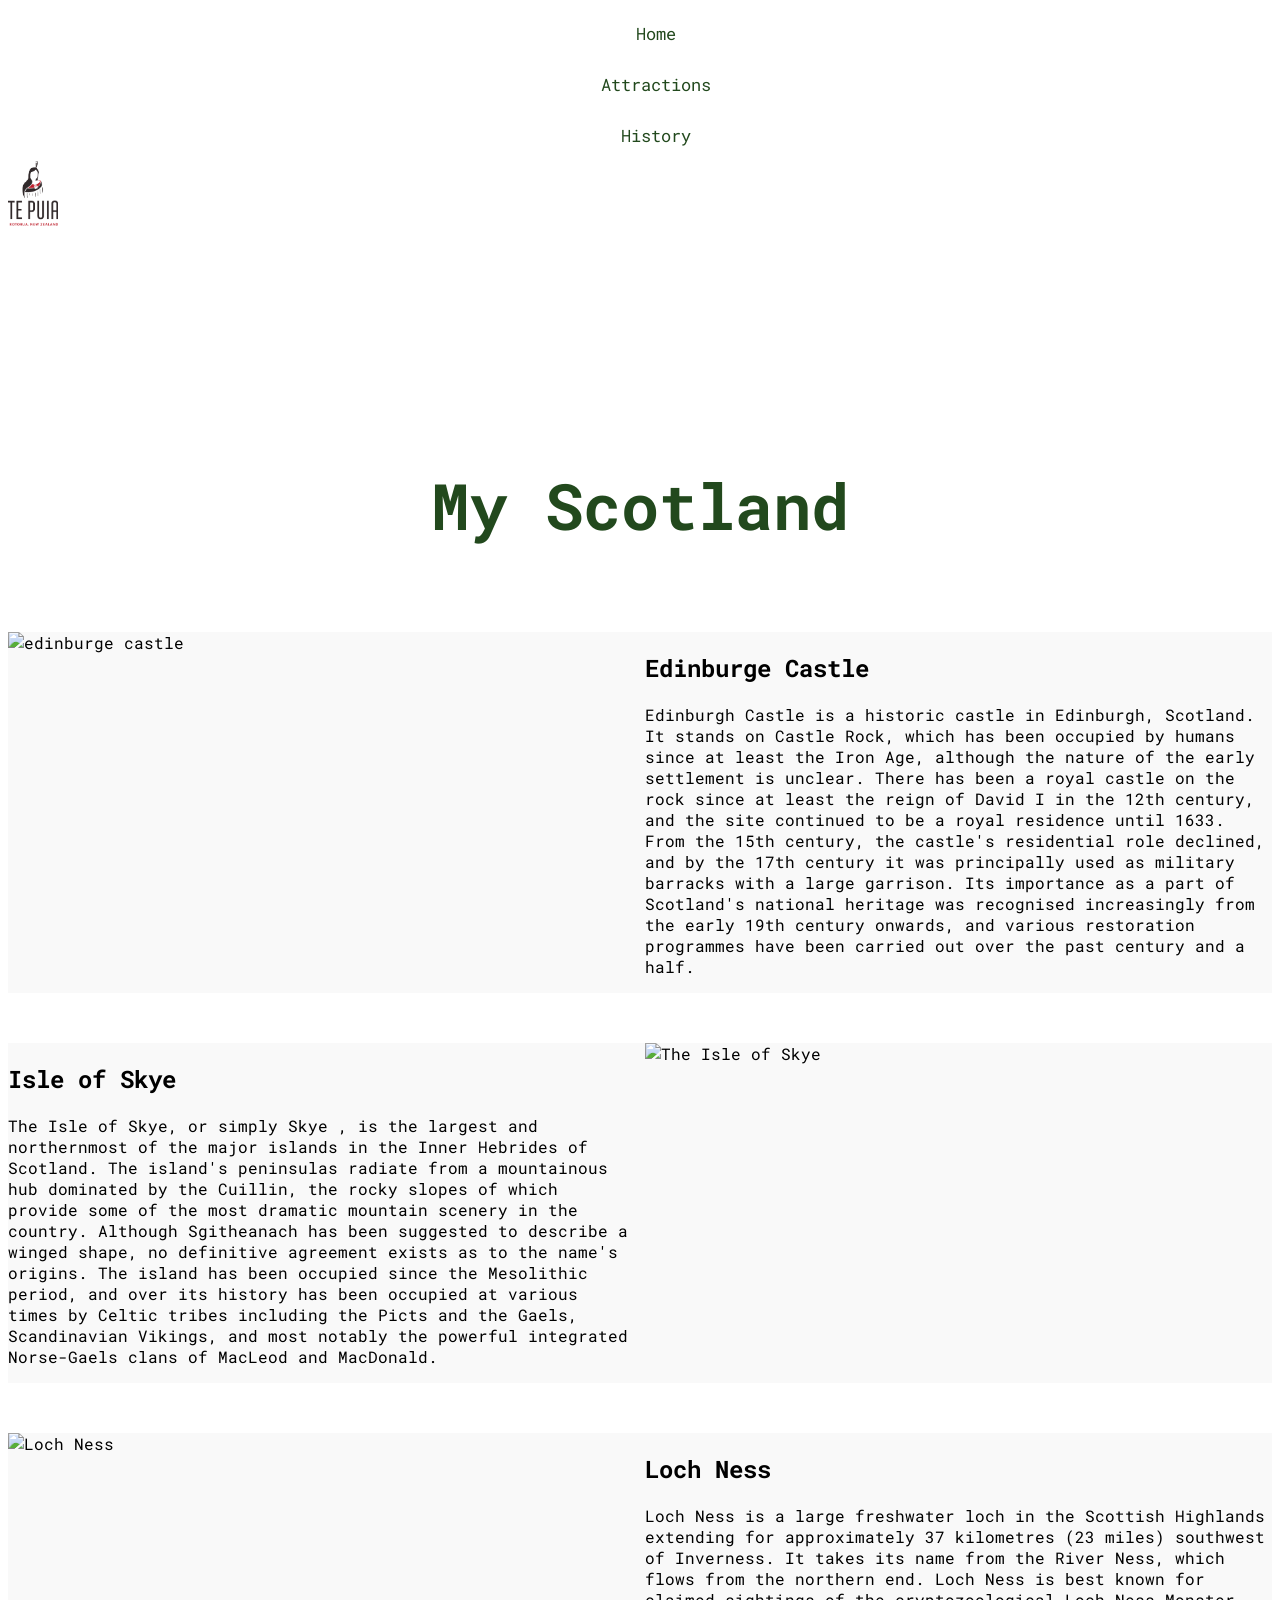
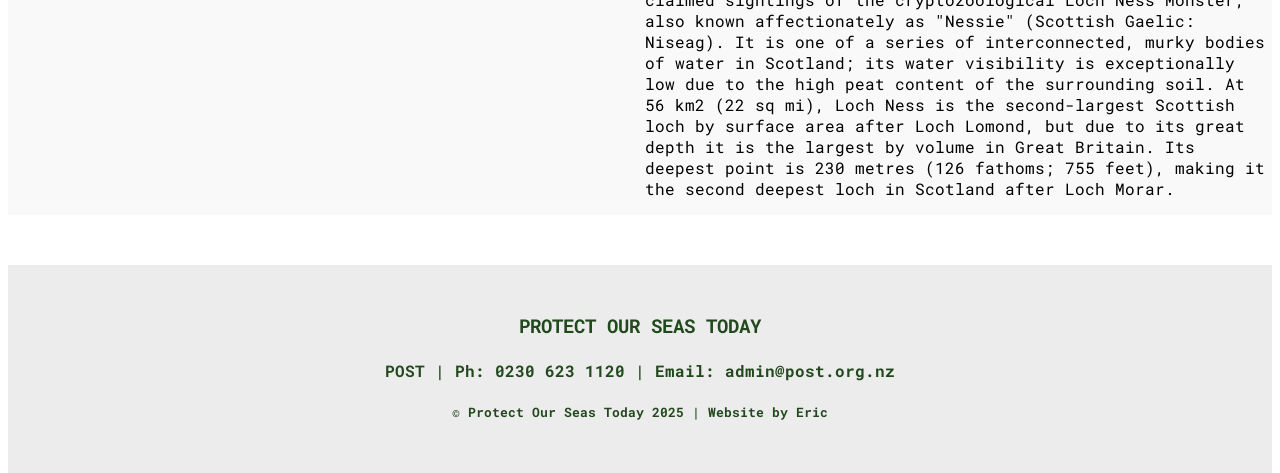
==== attractions.html @ 0da3afb6 "added full layout for attractions without infomation, added top bar and footer for both history and " ====
<!DOCTYPE html>
<html lang="en">
<head>
    <meta charset="UTF-8">
    <meta name="viewport" content="width=device-width, initial-scale=1.0">
    <link rel="stylesheet" href="css/style.css">
    <title>History</title>
</head>
<body>
    <header>
    <nav>
        <a href="index.html">Home</a>
        <a href="attractions.html">Attractions</a>
        <a href="history.html">History</a>
        <img class="icon" src="images/logo.png" alt="te puia logo" width="50px">
    </nav>
    </header>
    <section class="hero-image-subpages">
        <h1 class="hero-text-subpages">
            My Scotland
        </h1>
    </section>
    <!-- Two column layout start -->
    <section class="two-column">
        <div class="image">
            <img src="./MyScotlandResources/images/edinburgh-castle-959083_1280.jpg" alt="edinburge castle">
        </div>
        <div class="info">
            <h1>Edinburge Castle</h1>
            <p>Edinburgh Castle is a historic castle in Edinburgh, Scotland. It stands on Castle Rock, which has been occupied by humans since at least the Iron Age, although the nature of the early settlement is unclear. There has been a royal castle on the rock since at least the reign of David I in the 12th century, and the site continued to be a royal residence until 1633. From the 15th century, the castle's residential role declined, and by the 17th century it was principally used as military barracks with a large garrison. Its importance as a part of Scotland's national heritage was recognised increasingly from the early 19th century onwards, and various restoration programmes have been carried out over the past century and a half.</p>
        </div>
    </section>
    <!-- Two column layout end -->
    <!-- Two column layout start -->
    <section class="two-column">
        <div class="image">
            <h1>Isle of Skye</h1>
            <p>The Isle of Skye, or simply Skye , is the largest and northernmost of the major islands in the Inner Hebrides of Scotland. The island's peninsulas radiate from a mountainous hub dominated by the Cuillin, the rocky slopes of which provide some of the most dramatic mountain scenery in the country. Although Sgitheanach has been suggested to describe a winged shape, no definitive agreement exists as to the name's origins. The island has been occupied since the Mesolithic period, and over its history has been occupied at various times by Celtic tribes including the Picts and the Gaels, Scandinavian Vikings, and most notably the powerful integrated Norse-Gaels clans of MacLeod and MacDonald. </p>
        </div>
        <div class="info">
            <img src="./MyScotlandResources/images/skye-540130_1280.jpg" alt="The Isle of Skye">
        </div>
    </section>
    <!-- Two column layout end -->
    <!-- Two column layout start -->
    <section class="two-column">
        <div class="image">
            <img src="./MyScotlandResources/images/scottish-castle-967972_1280.jpg" alt="Loch Ness">
        </div>
        <div class="info">
            <h1>Loch Ness</h1>
            <p>Loch Ness is a large freshwater loch in the Scottish Highlands extending for approximately 37 kilometres (23 miles) southwest of Inverness. It takes its name from the River Ness, which flows from the northern end. Loch Ness is best known for claimed sightings of the cryptozoological Loch Ness Monster, also known affectionately as "Nessie" (Scottish Gaelic: Niseag). It is one of a series of interconnected, murky bodies of water in Scotland; its water visibility is exceptionally low due to the high peat content of the surrounding soil. At 56 km2 (22 sq mi), Loch Ness is the second-largest Scottish loch by surface area after Loch Lomond, but due to its great depth it is the largest by volume in Great Britain. Its deepest point is 230 metres (126 fathoms; 755 feet), making it the second deepest loch in Scotland after Loch Morar. </p>
        </div>
    </section>
    <!-- Two column layout end -->
    <footer>
        <h3>PROTECT OUR SEAS TODAY</h3>
        <h4>POST | Ph: 0230 623 1120 | Email: admin@post.org.nz</h4>
        <h5>© Protect Our Seas Today 2025 | Website by Eric</h5>
    </footer>
</body>
</html>
---- css/style.css ----
@import url(https://fonts.googleapis.com/css?family=Roboto+Mono);

* {
 font-family: 'Roboto Mono';
}

nav {
  background-color: #ffff;
  overflow: hidden;
}

nav a {
  float: left;
  color: #22491D;
  text-align: center;
  padding: 14px 16px;
  text-decoration: none;
  font-size: 17px;
  width: 100%;
}

nav a:hover {
  background-color: #ECECEC;
  color: black;
}

nav a.active {
  background-color: #04AA6D;
  color: white;
}

body, html {
    height: 100%;
}

.hero-image {
  padding: 80px;
  margin-left: 600px;
  margin-right: 100px;
  margin-top: 200px;
  margin-bottom: auto;
  background-repeat: no-repeat;
  background-size: 100%;
  position: relative;
  text-shadow: 2px 2px 2px #22491D;
}

.hero-text {
  text-align: left;
  position: absolute;
  top: 20%;
  left: 20%;
  transform: translate(-70%, -70%);
  color: black;
  font-size: xxx-large;
}

.two-column {
    display: grid;
    grid-template-columns: 1fr 1fr;
    gap: 10px;
    width: 100%;
    margin: auto;
    margin-top: 50px;
    margin-bottom: 50px;
    background-color: #F9F9F9;
}

.two-column-selector {
    display: grid;
    grid-template-columns: 1fr 1fr;
    gap: 10px;
    width: 80%;
    margin: auto;
    margin-top: 50px;
    margin-bottom: 50px;
}

.card {
    background-color: #22491D;
    border-radius: 5px;
}

.card-text {
    text-align: center;
    color: whitesmoke;
}

.card:hover{
  
}

#half-bar {
  text-align: center;
  color: #22491D;
  background-color: #F9F9F9;
  padding: 50px;
  font-size: x-large;
}

footer {
    color: #22491D;
    background-color: #ECECEC;
    padding-top: 30px;
    padding-bottom: 30px;
    margin-top: 50px;
    text-align: center;
}

.hero-image-subpages {
    background-image: url("./MyScotlandResources/images/scotland-1987599_1280.jpg");
    height: 352px;
    background-position: center;
    background-repeat: no-repeat;
    background-size: cover;
    position: relative;
}

.hero-text-subpages {
    color: #22491D;
    position: absolute;
    top: 180px;
    width: 100%;
    text-align: center;
    font-size: 4rem;
}
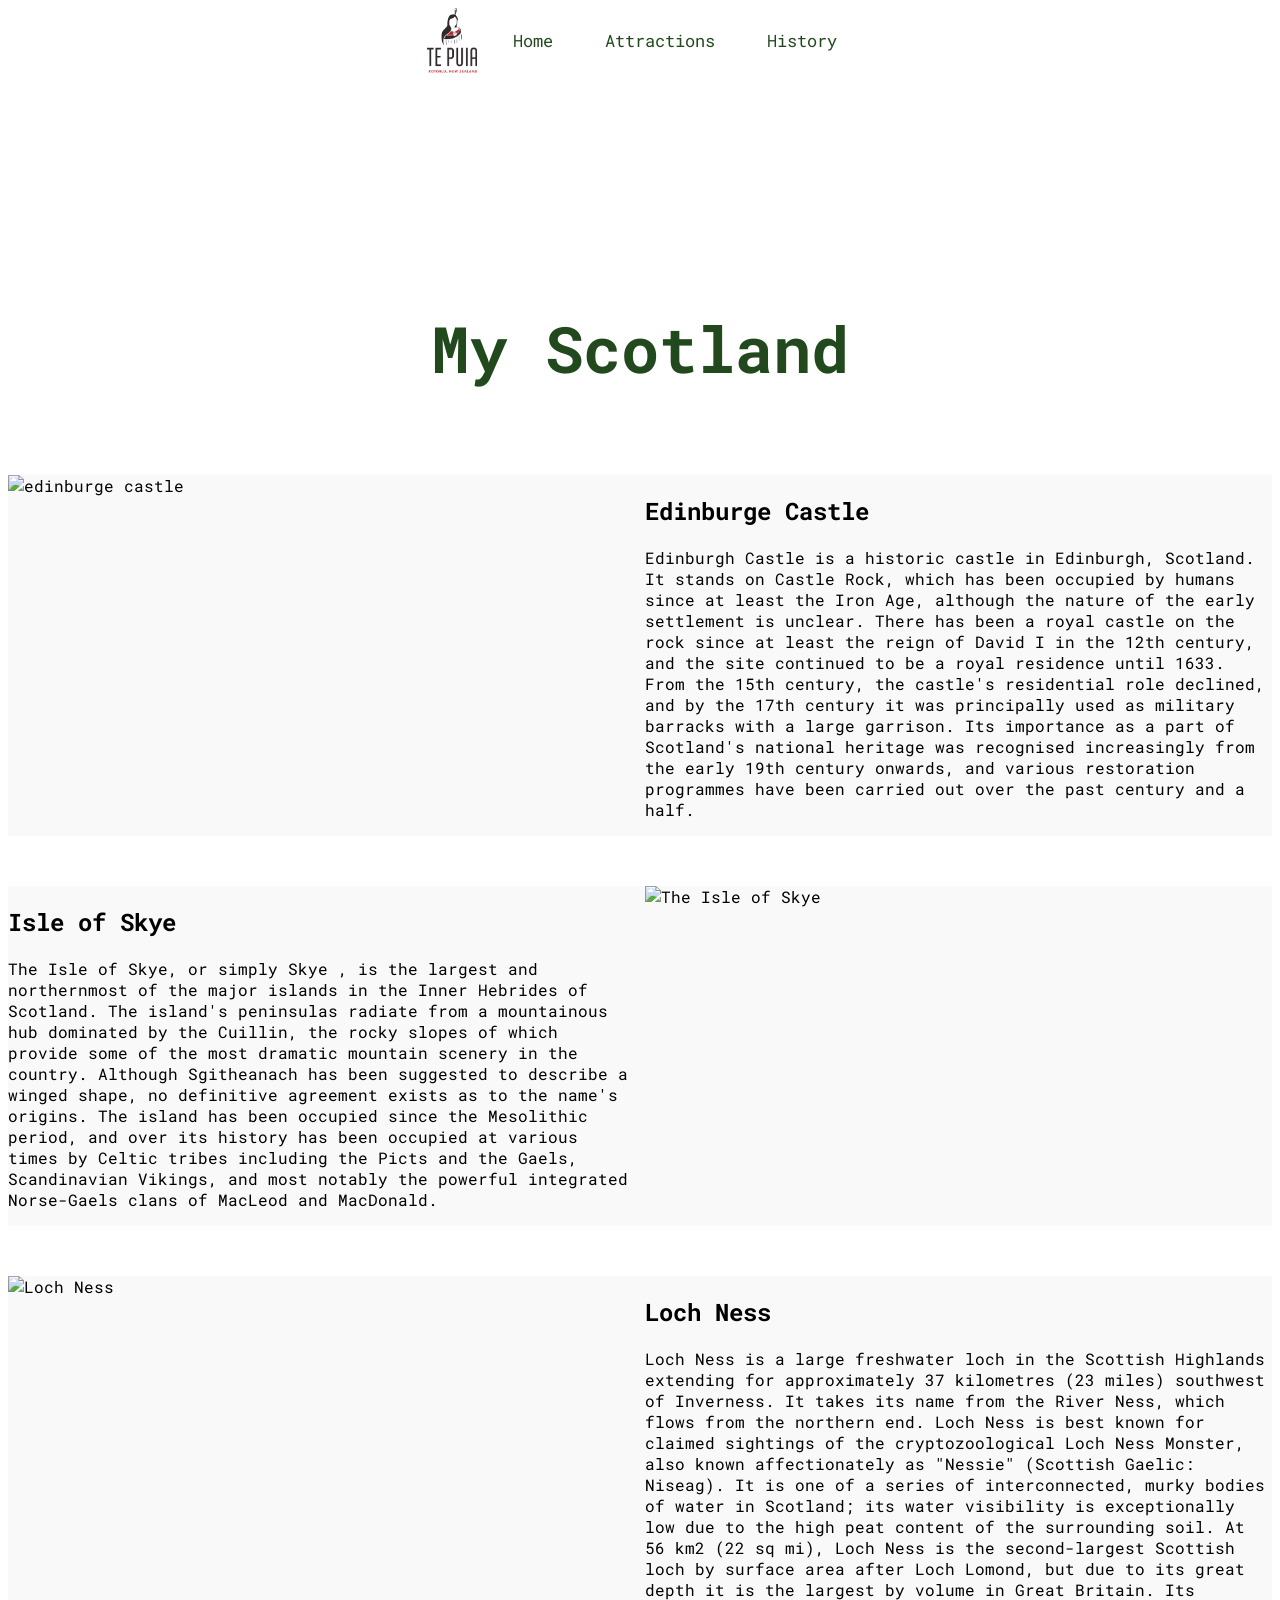
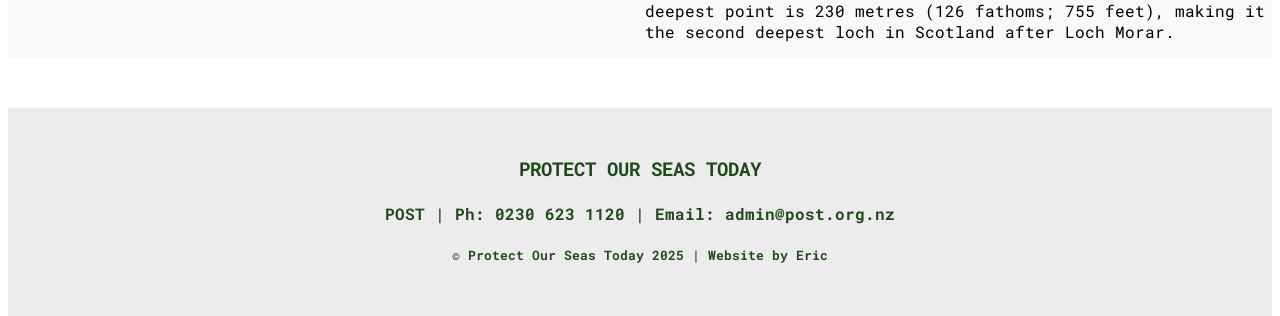
==== commit 524c098f: "fixed navigation bar, made the green part of the cards equal and did some minor tweaks to hero secti" ====
--- a/attractions.html
+++ b/attractions.html
@@ -4,15 +4,15 @@
     <meta charset="UTF-8">
     <meta name="viewport" content="width=device-width, initial-scale=1.0">
     <link rel="stylesheet" href="css/style.css">
-    <title>History</title>
+    <title>Attractions</title>
 </head>
 <body>
     <header>
     <nav>
+        <img class="icon" src="images/logo.png" alt="te puia logo" width="50px">
         <a href="index.html">Home</a>
         <a href="attractions.html">Attractions</a>
         <a href="history.html">History</a>
-        <img class="icon" src="images/logo.png" alt="te puia logo" width="50px">
     </nav>
     </header>
     <section class="hero-image-subpages">
--- a/css/style.css
+++ b/css/style.css
@@ -7,16 +7,19 @@
 nav {
   background-color: #ffff;
   overflow: hidden;
+  display: flex;
+  justify-content: center;
+  align-items: center;
+  gap: 20px;
 }
 
 nav a {
   float: left;
   color: #22491D;
   text-align: center;
-  padding: 14px 16px;
+  padding: 20px 16px;
   text-decoration: none;
   font-size: 17px;
-  width: 100%;
 }
 
 nav a:hover {
@@ -35,7 +38,7 @@
 
 .hero-image {
   padding: 80px;
-  margin-left: 600px;
+  margin-left: 700px;
   margin-right: 100px;
   margin-top: 200px;
   margin-bottom: auto;
@@ -79,11 +82,20 @@
 .card {
     background-color: #22491D;
     border-radius: 5px;
+    display: flex;
+    flex-direction: column;
 }
 
 .card-text {
     text-align: center;
     color: whitesmoke;
+    margin-top: 9px;
+}
+
+.card img {
+    width: 100%;
+    height: 1300px;
+    object-fit: cover;
 }
 
 .card:hover{
@@ -96,6 +108,7 @@
   background-color: #F9F9F9;
   padding: 50px;
   font-size: x-large;
+  width: 100%;
 }
 
 footer {
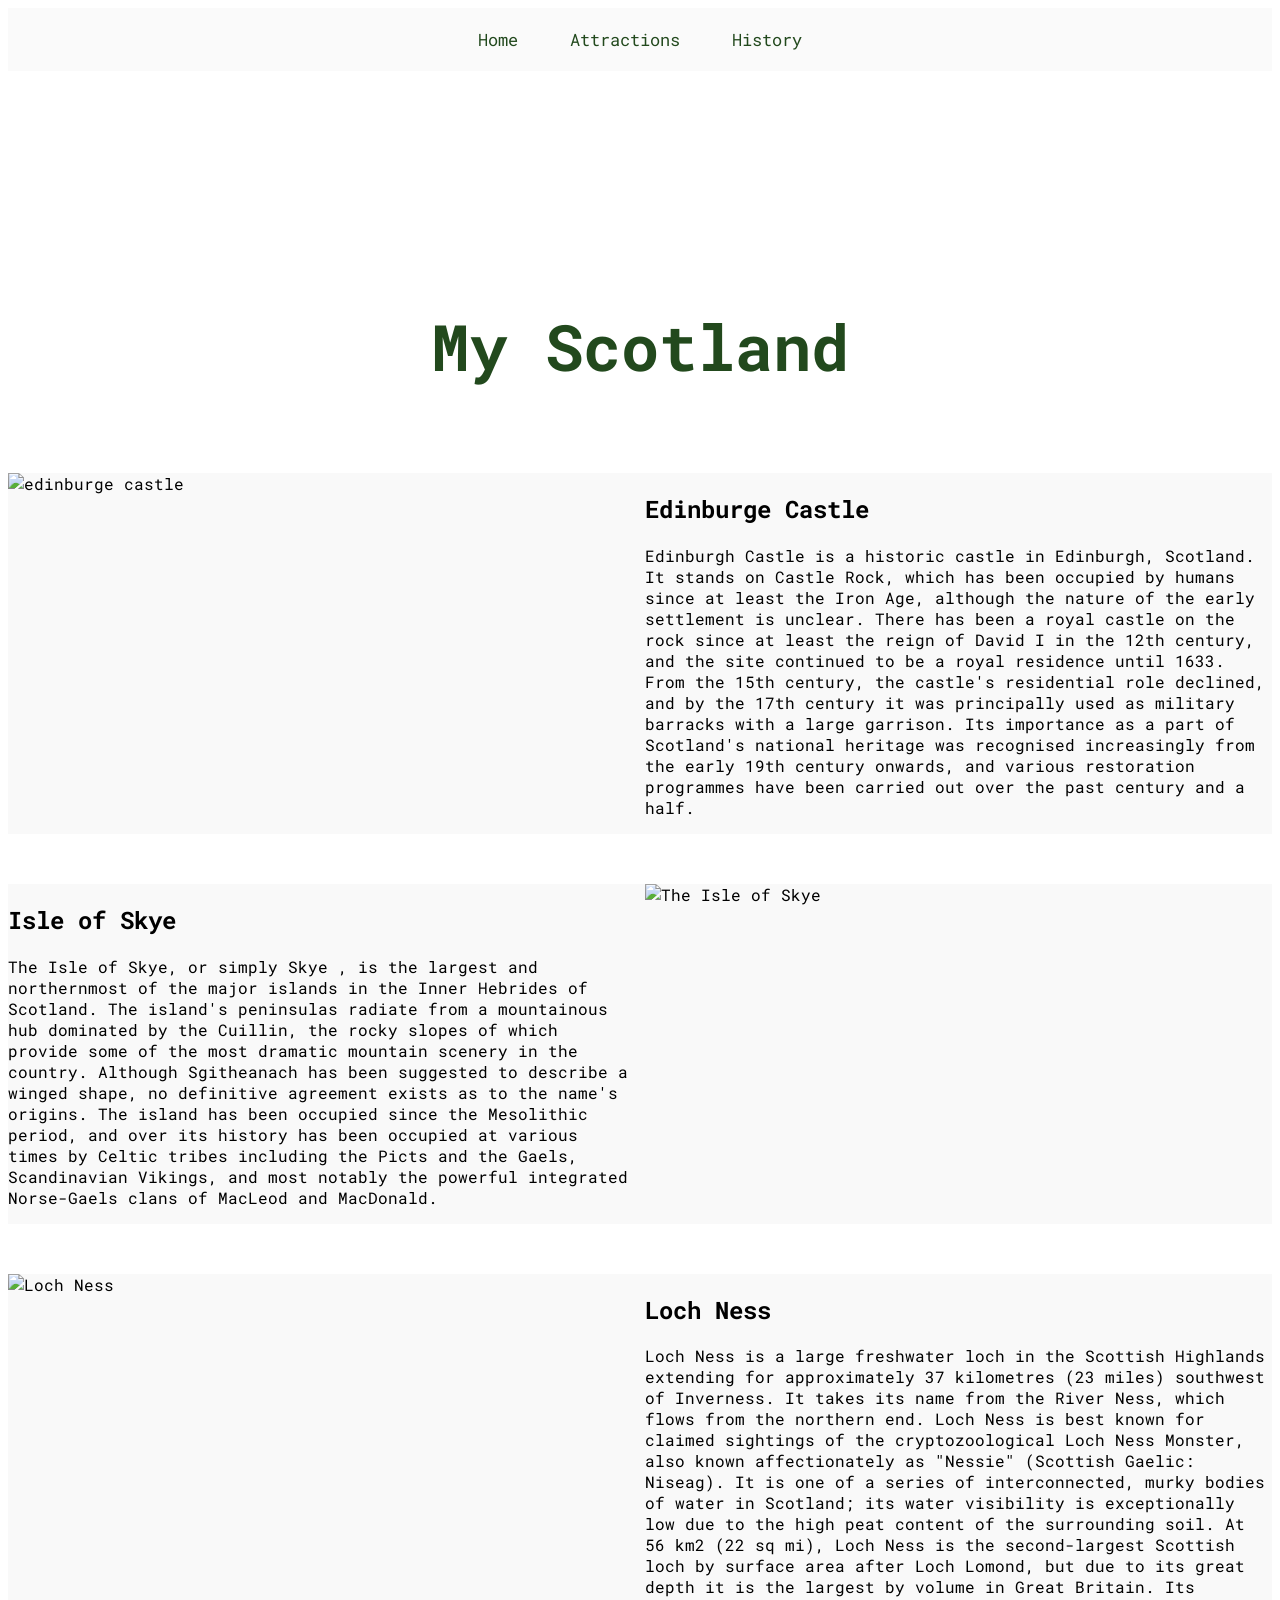
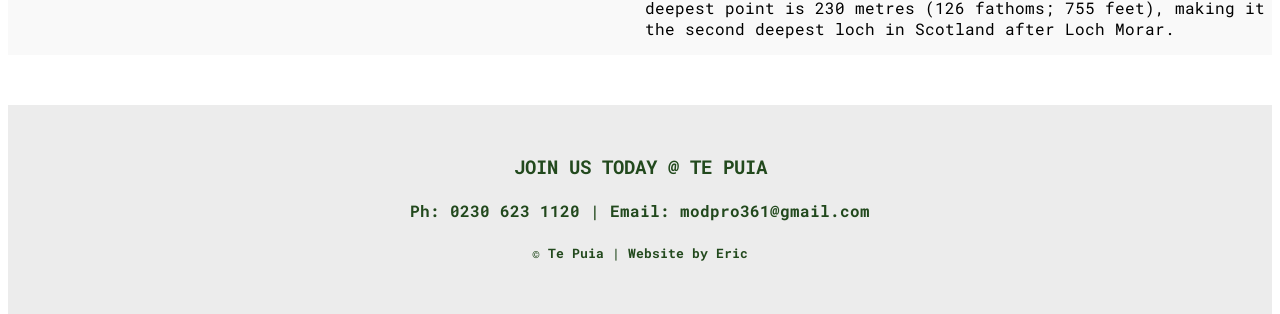
==== commit 8e5d763b: "fixed footer and removed logo on nav bar" ====
--- a/attractions.html
+++ b/attractions.html
@@ -9,7 +9,6 @@
 <body>
     <header>
     <nav>
-        <img class="icon" src="images/logo.png" alt="te puia logo" width="50px">
         <a href="index.html">Home</a>
         <a href="attractions.html">Attractions</a>
         <a href="history.html">History</a>
@@ -54,9 +53,9 @@
     </section>
     <!-- Two column layout end -->
     <footer>
-        <h3>PROTECT OUR SEAS TODAY</h3>
-        <h4>POST | Ph: 0230 623 1120 | Email: admin@post.org.nz</h4>
-        <h5>© Protect Our Seas Today 2025 | Website by Eric</h5>
+        <h3>JOIN US TODAY @ TE PUIA</h3>
+        <h4>Ph: 0230 623 1120 | Email: modpro361@gmail.com</h4>
+        <h5>© Te Puia | Website by Eric</h5>
     </footer>
 </body>
 </html>
--- a/css/style.css
+++ b/css/style.css
@@ -5,7 +5,7 @@
 }
 
 nav {
-  background-color: #ffff;
+  background-color: #fafafa;
   overflow: hidden;
   display: flex;
   justify-content: center;
@@ -33,7 +33,7 @@
 }
 
 body, html {
-    height: 100%;
+  height: 100%;
 }
 
 .hero-image {
